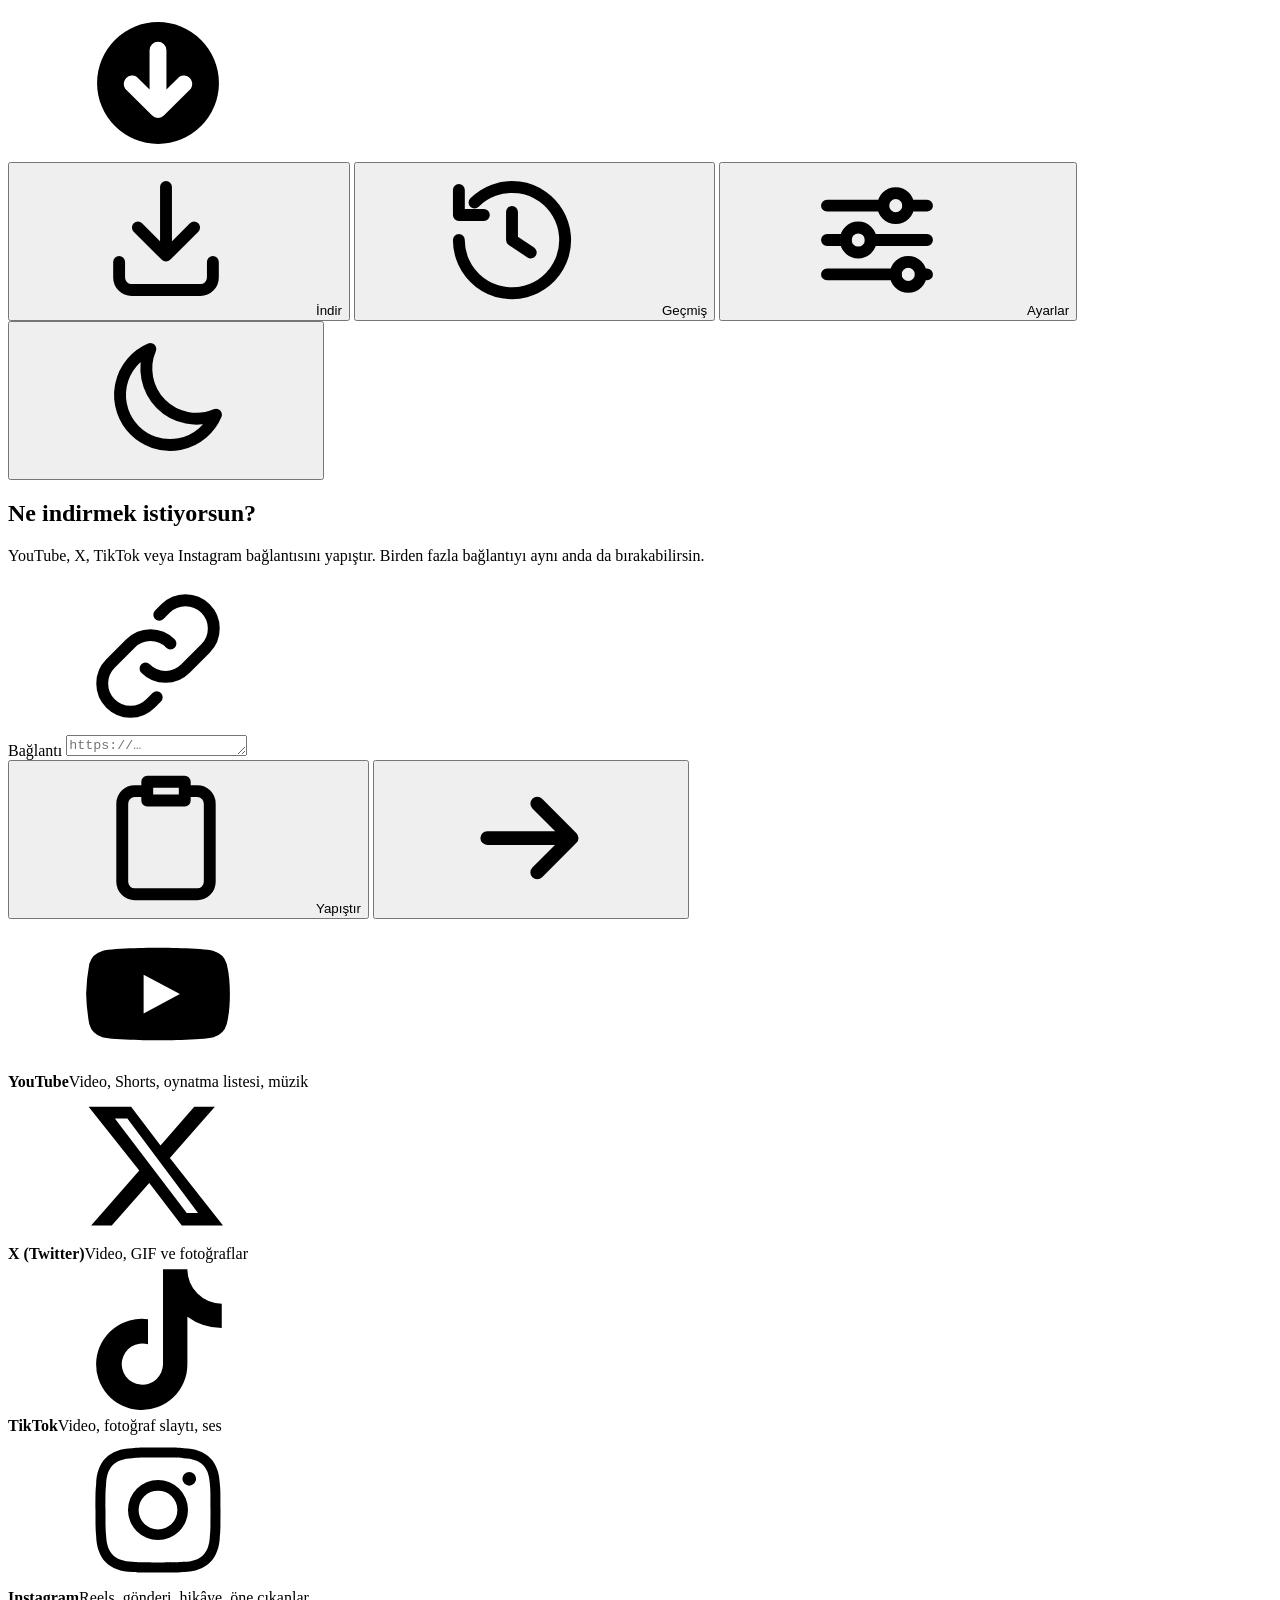
==== yakala/web/index.html @ 0ebe67c5 "Yakala 1.0.0: YouTube, X, TikTok ve Instagram indiricisi - yt-dlp ile video/ses: kalite seçimi (tahm" ====
<!doctype html>
<html lang="tr" data-theme="dark">
<head>
<meta charset="utf-8">
<meta name="viewport" content="width=device-width, initial-scale=1">
<meta name="token" content="__TOKEN__">
<title>Yakala</title>
<link rel="preconnect" href="https://fonts.googleapis.com">
<link rel="preconnect" href="https://fonts.gstatic.com" crossorigin>
<link rel="stylesheet" href="https://fonts.googleapis.com/css2?family=Bricolage+Grotesque:opsz,wght@12..96,500..800&family=Instrument+Sans:wght@400..700&display=swap">
<link rel="stylesheet" href="/static/style.css">
<link rel="icon" href="/static/icon.png">
</head>
<body>
<svg width="0" height="0" style="position:absolute" aria-hidden="true">
  <defs>
    <linearGradient id="ig-grad" x1="0" y1="1" x2="1" y2="0">
      <stop offset="0" stop-color="#FEC564"/><stop offset=".35" stop-color="#F5367B"/><stop offset=".7" stop-color="#C13584"/><stop offset="1" stop-color="#6E3BD6"/>
    </linearGradient>
  </defs>
  <symbol id="p-youtube" viewBox="0 0 24 24"><path fill="currentColor" d="M23 7.2a3 3 0 0 0-2.1-2.1C19 4.6 12 4.6 12 4.6s-7 0-8.9.5A3 3 0 0 0 1 7.2 31 31 0 0 0 .5 12a31 31 0 0 0 .5 4.8 3 3 0 0 0 2.1 2.1c1.9.5 8.9.5 8.9.5s7 0 8.9-.5a3 3 0 0 0 2.1-2.1c.4-1.6.5-3.2.5-4.8s-.1-3.2-.5-4.8ZM9.7 15.1V8.9l5.8 3.1-5.8 3.1Z"/></symbol>
  <symbol id="p-twitter" viewBox="0 0 24 24"><path fill="currentColor" d="M17.8 2.5h3.3l-7.2 8.2 8.5 10.8h-6.6l-5.2-6.8-6 6.8H1.3l7.7-8.8L.9 2.5h6.8l4.7 6.2 5.4-6.2Zm-1.2 17h1.8L7.1 4.4H5.1l11.5 15.1Z"/></symbol>
  <symbol id="p-tiktok" viewBox="0 0 24 24"><path fill="currentColor" d="M16.7 1h-3.9v15.2a3.3 3.3 0 1 1-2.4-3.2V9a7.3 7.3 0 1 0 6.3 7.2V8.6a9.4 9.4 0 0 0 5.5 1.8V6.5a5.5 5.5 0 0 1-5.5-5.5Z"/></symbol>
  <symbol id="p-instagram" viewBox="0 0 24 24"><path fill="currentColor" d="M12 7.2a4.8 4.8 0 1 0 0 9.6 4.8 4.8 0 0 0 0-9.6Zm0 7.9a3.1 3.1 0 1 1 0-6.2 3.1 3.1 0 0 1 0 6.2Zm6.1-8.1a1.1 1.1 0 1 1-2.2 0 1.1 1.1 0 0 1 2.2 0ZM12 3.6c2.7 0 3.1 0 4.1.1 2.8.1 4.1 1.4 4.2 4.2.1 1 .1 1.4.1 4.1s0 3.1-.1 4.1c-.1 2.8-1.4 4.1-4.2 4.2-1 .1-1.4.1-4.1.1s-3.1 0-4.1-.1c-2.8-.1-4.1-1.4-4.2-4.2-.1-1-.1-1.4-.1-4.1s0-3.1.1-4.1C3.8 5.1 5.1 3.8 7.9 3.7c1-.1 1.4-.1 4.1-.1ZM12 2c-2.7 0-3.1 0-4.1.1C4.2 2.2 2.2 4.2 2.1 7.9 2 8.9 2 9.3 2 12s0 3.1.1 4.1c.1 3.7 2.1 5.7 5.8 5.8 1 .1 1.4.1 4.1.1s3.1 0 4.1-.1c3.7-.1 5.7-2.1 5.8-5.8.1-1 .1-1.4.1-4.1s0-3.1-.1-4.1c-.1-3.7-2.1-5.7-5.8-5.8C15.1 2 14.7 2 12 2Z"/></symbol>
  <symbol id="p-other" viewBox="0 0 24 24"><path fill="none" stroke="currentColor" stroke-width="1.8" stroke-linecap="round" d="M10 14a4.5 4.5 0 0 0 6.4 0l3.2-3.2a4.5 4.5 0 0 0-6.4-6.4l-1 1M14 10a4.5 4.5 0 0 0-6.4 0l-3.2 3.2a4.5 4.5 0 0 0 6.4 6.4l1-1"/></symbol>

  <symbol id="i-download" viewBox="0 0 24 24"><path fill="none" stroke="currentColor" stroke-width="1.9" stroke-linecap="round" stroke-linejoin="round" d="M12 3.5v11m0 0-4.5-4.5M12 14.5l4.5-4.5M4.5 15.5v2.5a2 2 0 0 0 2 2h11a2 2 0 0 0 2-2v-2.5"/></symbol>
  <symbol id="i-history" viewBox="0 0 24 24"><path fill="none" stroke="currentColor" stroke-width="1.9" stroke-linecap="round" stroke-linejoin="round" d="M3.5 12a8.5 8.5 0 1 0 2.5-6M3.5 4v4h4M12 7.5V12l3 2"/></symbol>
  <symbol id="i-settings" viewBox="0 0 24 24"><path fill="none" stroke="currentColor" stroke-width="1.9" stroke-linecap="round" d="M4 6.5h9m4 0h3M4 12h3m4 0h9M4 17.5h11m4 0h1"/><circle cx="15" cy="6.5" r="2" fill="none" stroke="currentColor" stroke-width="1.9"/><circle cx="9" cy="12" r="2" fill="none" stroke="currentColor" stroke-width="1.9"/><circle cx="17" cy="17.5" r="2" fill="none" stroke="currentColor" stroke-width="1.9"/></symbol>
  <symbol id="i-paste" viewBox="0 0 24 24"><path fill="none" stroke="currentColor" stroke-width="1.9" stroke-linecap="round" stroke-linejoin="round" d="M9 4.5H7a2 2 0 0 0-2 2V19a2 2 0 0 0 2 2h10a2 2 0 0 0 2-2V6.5a2 2 0 0 0-2-2h-2M9 3h6v3H9z"/></symbol>
  <symbol id="i-folder" viewBox="0 0 24 24"><path fill="none" stroke="currentColor" stroke-width="1.9" stroke-linejoin="round" d="M3.5 7a2 2 0 0 1 2-2h4l2 2.5h7a2 2 0 0 1 2 2V17a2 2 0 0 1-2 2h-13a2 2 0 0 1-2-2Z"/></symbol>
  <symbol id="i-play" viewBox="0 0 24 24"><path fill="currentColor" d="M8 5.5v13a1 1 0 0 0 1.5.9l10.3-6.5a1 1 0 0 0 0-1.8L9.5 4.6A1 1 0 0 0 8 5.5Z"/></symbol>
  <symbol id="i-pause" viewBox="0 0 24 24"><path fill="currentColor" d="M7 4.5h3.2v15H7zM13.8 4.5H17v15h-3.2z"/></symbol>
  <symbol id="i-x" viewBox="0 0 24 24"><path fill="none" stroke="currentColor" stroke-width="2" stroke-linecap="round" d="M6 6l12 12M18 6 6 18"/></symbol>
  <symbol id="i-retry" viewBox="0 0 24 24"><path fill="none" stroke="currentColor" stroke-width="1.9" stroke-linecap="round" stroke-linejoin="round" d="M20 12a8 8 0 1 1-2.3-5.7M20 4v4.5h-4.5"/></symbol>
  <symbol id="i-trash" viewBox="0 0 24 24"><path fill="none" stroke="currentColor" stroke-width="1.9" stroke-linecap="round" stroke-linejoin="round" d="M4.5 7h15M9.5 7V4.5h5V7M6.5 7l1 12.5a1.5 1.5 0 0 0 1.5 1.5h6a1.5 1.5 0 0 0 1.5-1.5l1-12.5"/></symbol>
  <symbol id="i-check" viewBox="0 0 24 24"><path fill="none" stroke="currentColor" stroke-width="2.4" stroke-linecap="round" stroke-linejoin="round" d="m5 12.5 4.5 4.5L19 7.5"/></symbol>
  <symbol id="i-film" viewBox="0 0 24 24"><rect x="3.5" y="5" width="17" height="14" rx="2.5" fill="none" stroke="currentColor" stroke-width="1.9"/><path fill="currentColor" d="M10 9.2v5.6l4.6-2.8z"/></symbol>
  <symbol id="i-music" viewBox="0 0 24 24"><path fill="none" stroke="currentColor" stroke-width="1.9" stroke-linecap="round" stroke-linejoin="round" d="M9 18V5.5l11-2v12.5"/><circle cx="6.5" cy="18" r="2.5" fill="none" stroke="currentColor" stroke-width="1.9"/><circle cx="17.5" cy="16" r="2.5" fill="none" stroke="currentColor" stroke-width="1.9"/></symbol>
  <symbol id="i-image" viewBox="0 0 24 24"><rect x="3.5" y="4.5" width="17" height="15" rx="2.5" fill="none" stroke="currentColor" stroke-width="1.9"/><circle cx="9" cy="9.5" r="1.7" fill="currentColor"/><path fill="none" stroke="currentColor" stroke-width="1.9" stroke-linejoin="round" d="m4 17 5-4.5 3.5 3 3-2.5 4.5 4"/></symbol>
  <symbol id="i-link" viewBox="0 0 24 24"><path fill="none" stroke="currentColor" stroke-width="1.9" stroke-linecap="round" d="M10 14a4.5 4.5 0 0 0 6.4 0l3.2-3.2a4.5 4.5 0 0 0-6.4-6.4l-1 1M14 10a4.5 4.5 0 0 0-6.4 0l-3.2 3.2a4.5 4.5 0 0 0 6.4 6.4l1-1"/></symbol>
  <symbol id="i-sun" viewBox="0 0 24 24"><circle cx="12" cy="12" r="4" fill="none" stroke="currentColor" stroke-width="1.9"/><path fill="none" stroke="currentColor" stroke-width="1.9" stroke-linecap="round" d="M12 2.5v2M12 19.5v2M2.5 12h2M19.5 12h2M5.3 5.3l1.4 1.4M17.3 17.3l1.4 1.4M5.3 18.7l1.4-1.4M17.3 6.7l1.4-1.4"/></symbol>
  <symbol id="i-moon" viewBox="0 0 24 24"><path fill="none" stroke="currentColor" stroke-width="1.9" stroke-linejoin="round" d="M20 14.5A8 8 0 0 1 9.5 4a8 8 0 1 0 10.5 10.5Z"/></symbol>
  <symbol id="i-alert" viewBox="0 0 24 24"><path fill="none" stroke="currentColor" stroke-width="1.9" stroke-linecap="round" stroke-linejoin="round" d="M12 8.5v4.5M12 16.5v.01M10.3 3.9 2.6 17.5A2 2 0 0 0 4.3 20.5h15.4a2 2 0 0 0 1.7-3L13.7 3.9a2 2 0 0 0-3.4 0Z"/></symbol>
  <symbol id="i-search" viewBox="0 0 24 24"><circle cx="11" cy="11" r="6.5" fill="none" stroke="currentColor" stroke-width="1.9"/><path fill="none" stroke="currentColor" stroke-width="1.9" stroke-linecap="round" d="m16 16 4.5 4.5"/></symbol>
  <symbol id="i-open" viewBox="0 0 24 24"><path fill="none" stroke="currentColor" stroke-width="1.9" stroke-linecap="round" stroke-linejoin="round" d="M14 4.5h5.5V10M19.5 4.5 11 13M17 14v4.5a1.5 1.5 0 0 1-1.5 1.5h-10A1.5 1.5 0 0 1 4 18.5v-10A1.5 1.5 0 0 1 5.5 7H10"/></symbol>
  <symbol id="i-copy" viewBox="0 0 24 24"><rect x="8.5" y="8.5" width="11.5" height="11.5" rx="2" fill="none" stroke="currentColor" stroke-width="1.9"/><path fill="none" stroke="currentColor" stroke-width="1.9" d="M15.5 8.5V6a2 2 0 0 0-2-2H6a2 2 0 0 0-2 2v7.5a2 2 0 0 0 2 2h2.5"/></symbol>
  <symbol id="i-arrow" viewBox="0 0 24 24"><path fill="none" stroke="currentColor" stroke-width="2.2" stroke-linecap="round" stroke-linejoin="round" d="M5 12h13m-5-5.5L18.5 12 13 17.5"/></symbol>
  <symbol id="i-logo" viewBox="0 0 32 32"><path fill="currentColor" d="M16 3a13 13 0 1 0 13 13A13 13 0 0 0 16 3Zm0 4.2a1.8 1.8 0 0 1 1.8 1.8v8.4l2.7-2.7a1.8 1.8 0 0 1 2.5 2.5l-5.7 5.7a1.8 1.8 0 0 1-2.6 0L9 17.2a1.8 1.8 0 0 1 2.5-2.5l2.7 2.7V9A1.8 1.8 0 0 1 16 7.2Z"/></symbol>
</svg>

<div class="shell">
  <nav class="rail" aria-label="Bölümler">
    <div class="brand" title="Yakala">
      <svg class="brand-mark"><use href="#i-logo"/></svg>
    </div>
    <button class="rail-btn active" data-view="home" aria-label="İndir">
      <svg><use href="#i-download"/></svg><span>İndir</span><b class="rail-badge" id="activeBadge" hidden>0</b>
    </button>
    <button class="rail-btn" data-view="history" aria-label="Geçmiş">
      <svg><use href="#i-history"/></svg><span>Geçmiş</span>
    </button>
    <button class="rail-btn" data-view="settings" aria-label="Ayarlar">
      <svg><use href="#i-settings"/></svg><span>Ayarlar</span>
    </button>
    <div class="rail-spacer"></div>
    <button class="rail-btn small" id="themeBtn" aria-label="Temayı değiştir">
      <svg><use href="#i-moon"/></svg>
    </button>
  </nav>

  <main class="main">
    <!-- ================= İNDİR ================= -->
    <section class="view" id="view-home">
      <header class="hero">
        <h1>Ne indirmek istiyorsun?</h1>
        <p class="lede">YouTube, X, TikTok veya Instagram bağlantısını yapıştır. Birden fazla bağlantıyı aynı anda da bırakabilirsin.</p>
      </header>

      <div class="catcher" id="catcher" data-platform="none">
        <div class="lens" id="lens" aria-hidden="true">
          <svg class="lens-icon"><use href="#i-link"/></svg>
        </div>
        <div class="catcher-field">
          <label class="lens-label" id="lensLabel" for="urlInput">Bağlantı</label>
          <textarea id="urlInput" rows="1" spellcheck="false" autocomplete="off"
            placeholder="https://… bağlantısını buraya yapıştır"></textarea>
        </div>
        <button class="ghost-btn" id="pasteBtn" title="Panodan yapıştır (Ctrl+V)">
          <svg><use href="#i-paste"/></svg><span>Yapıştır</span>
        </button>
        <button class="go-btn" id="goBtn" aria-label="Bağlantıyı incele">
          <svg><use href="#i-arrow"/></svg>
        </button>
      </div>

      <div class="clip-hint" id="clipHint" hidden>
        <svg class="clip-hint-icon"><use href="#p-other"/></svg>
        <span id="clipHintText"></span>
        <button class="link-btn" id="clipHintUse">Kullan</button>
        <button class="icon-btn tiny" id="clipHintClose" aria-label="Kapat"><svg><use href="#i-x"/></svg></button>
      </div>

      <div id="stage"></div>

      <div class="platforms" id="platformsIntro">
        <div class="plat" data-p="youtube"><svg><use href="#p-youtube"/></svg><div><b>YouTube</b><span>Video, Shorts, oynatma listesi, müzik</span></div></div>
        <div class="plat" data-p="twitter"><svg><use href="#p-twitter"/></svg><div><b>X (Twitter)</b><span>Video, GIF ve fotoğraflar</span></div></div>
        <div class="plat" data-p="tiktok"><svg><use href="#p-tiktok"/></svg><div><b>TikTok</b><span>Video, fotoğraf slaytı, ses</span></div></div>
        <div class="plat" data-p="instagram"><svg><use href="#p-instagram"/></svg><div><b>Instagram</b><span>Reels, gönderi, hikâye, öne çıkanlar</span></div></div>
      </div>

      <section class="queue" id="queueSection" hidden>
        <div class="section-head">
          <h2>İndirmeler</h2>
          <div class="section-actions">
            <button class="text-btn" id="openFolderBtn"><svg><use href="#i-folder"/></svg>Klasörü aç</button>
            <button class="text-btn" id="clearBtn">Bitenleri temizle</button>
          </div>
        </div>
        <ul class="jobs" id="jobs"></ul>
      </section>
    </section>

    <!-- ================= GEÇMİŞ ================= -->
    <section class="view" id="view-history" hidden>
      <header class="page-head">
        <h1>Geçmiş</h1>
        <p class="lede" id="historySummary">İndirdiğin her şey burada.</p>
      </header>
      <div class="history-tools">
        <label class="search">
          <svg><use href="#i-search"/></svg>
          <input id="historySearch" type="search" placeholder="Başlık veya kanal ara">
        </label>
        <div class="filter" id="historyFilter" role="group" aria-label="Platform filtresi">
          <button class="chip active" data-f="all">Tümü</button>
          <button class="chip" data-f="youtube"><svg><use href="#p-youtube"/></svg>YouTube</button>
          <button class="chip" data-f="twitter"><svg><use href="#p-twitter"/></svg>X</button>
          <button class="chip" data-f="tiktok"><svg><use href="#p-tiktok"/></svg>TikTok</button>
          <button class="chip" data-f="instagram"><svg><use href="#p-instagram"/></svg>Instagram</button>
        </div>
        <button class="text-btn danger" id="historyClear">Geçmişi temizle</button>
      </div>
      <ul class="history" id="historyList"></ul>
    </section>

    <!-- ================= AYARLAR ================= -->
    <section class="view" id="view-settings" hidden>
      <header class="page-head">
        <h1>Ayarlar</h1>
        <p class="lede">Değişiklikler anında kaydedilir.</p>
      </header>

      <div class="settings">
        <section class="set-group">
          <h3>Kayıt yeri</h3>
          <div class="set-row">
            <div class="set-text"><b>İndirme klasörü</b><span class="path" id="sDir"></span></div>
            <div class="set-ctrl">
              <button class="soft-btn" id="sDirOpen"><svg><use href="#i-folder"/></svg>Aç</button>
              <button class="soft-btn" id="sDirPick">Değiştir</button>
            </div>
          </div>
          <div class="set-row">
            <div class="set-text"><b>Platformlara göre ayır</b><span>YouTube, X, TikTok ve Instagram için ayrı alt klasörler oluşturur.</span></div>
            <div class="set-ctrl"><label class="switch"><input type="checkbox" data-s="platform_folders"><i></i></label></div>
          </div>
          <div class="set-row">
            <div class="set-text"><b>Dosya adı</b><span>Aynı adlı dosyaların üst üste binmemesi için kimlik eklemek önerilir.</span></div>
            <div class="set-ctrl">
              <select data-s="filename">
                <option value="title_id">Başlık [kimlik]</option>
                <option value="title">Yalnızca başlık</option>
                <option value="uploader_title">Kanal - Başlık</option>
                <option value="date_title">Tarih - Başlık</option>
              </select>
            </div>
          </div>
        </section>

        <section class="set-group">
          <h3>Video</h3>
          <div class="set-row">
            <div class="set-text"><b>Varsayılan kalite</b><span>Toplu indirmelerde ve ilk açılışta seçili gelir.</span></div>
            <div class="set-ctrl">
              <select data-s="video_quality">
                <option value="best">En iyi</option><option value="2160">2160p (4K)</option><option value="1440">1440p</option>
                <option value="1080">1080p</option><option value="720">720p</option><option value="480">480p</option><option value="360">360p</option>
              </select>
            </div>
          </div>
          <div class="set-row">
            <div class="set-text"><b>Dosya biçimi</b><span>MP4 her cihazda açılır. MKV birden fazla ses ve altyazı izini daha iyi taşır.</span></div>
            <div class="set-ctrl">
              <div class="seg" data-s="video_container"><button data-v="mp4">MP4</button><button data-v="mkv">MKV</button></div>
            </div>
          </div>
          <div class="set-row">
            <div class="set-text"><b>En uyumlu kodek</b><span>Aynı çözünürlükte H.264/AAC tercih edilir; eski TV ve telefonlarda sorunsuz oynar.</span></div>
            <div class="set-ctrl"><label class="switch"><input type="checkbox" data-s="compat_codecs"><i></i></label></div>
          </div>
          <div class="set-row">
            <div class="set-text"><b>Altyazıları göm</b><span>Varsa altyazılar videonun içine eklenir.</span></div>
            <div class="set-ctrl"><label class="switch"><input type="checkbox" data-s="subtitles"><i></i></label></div>
          </div>
          <div class="set-row">
            <div class="set-text"><b>Altyazı dilleri</b><span>Virgülle ayır. Örnek: tr,en</span></div>
            <div class="set-ctrl"><input class="text-input short" data-s="sub_langs" type="text" spellcheck="false"></div>
          </div>
        </section>

        <section class="set-group">
          <h3>Ses</h3>
          <div class="set-row">
            <div class="set-text"><b>Ses biçimi</b><span>MP3 en yaygın olanı; FLAC ve WAV kayıpsızdır ama büyük dosya üretir.</span></div>
            <div class="set-ctrl">
              <div class="seg" data-s="audio_format"><button data-v="mp3">MP3</button><button data-v="m4a">M4A</button><button data-v="opus">OPUS</button><button data-v="flac">FLAC</button><button data-v="wav">WAV</button></div>
            </div>
          </div>
          <div class="set-row">
            <div class="set-text"><b>Ses kalitesi</b><span>Kayıplı biçimler için bit hızı.</span></div>
            <div class="set-ctrl">
              <select data-s="audio_quality">
                <option value="320">320 kbps</option><option value="256">256 kbps</option><option value="192">192 kbps</option><option value="128">128 kbps</option><option value="best">Kaynakla aynı</option>
              </select>
            </div>
          </div>
          <div class="set-row">
            <div class="set-text"><b>Kapak görselini ekle</b><span>Küçük resim, dosyanın kapağı olarak gömülür.</span></div>
            <div class="set-ctrl"><label class="switch"><input type="checkbox" data-s="embed_thumbnail"><i></i></label></div>
          </div>
          <div class="set-row">
            <div class="set-text"><b>Bilgileri yaz</b><span>Başlık, sanatçı ve tarih dosya etiketlerine eklenir.</span></div>
            <div class="set-ctrl"><label class="switch"><input type="checkbox" data-s="embed_metadata"><i></i></label></div>
          </div>
        </section>

        <section class="set-group">
          <h3>Hesap çerezleri</h3>
          <p class="group-note">Instagram hikâyeleri, gizli hesaplar, yaş sınırlı videolar ve YouTube bot doğrulaması için giriş yapmış olduğun tarayıcının çerezleri kullanılır. Çerezler bilgisayarından dışarı gönderilmez; yalnızca ilgili siteye istek yapılırken kullanılır.</p>
          <div class="set-row">
            <div class="set-text"><b>Çerez kaynağı</b></div>
            <div class="set-ctrl">
              <div class="seg" data-s="cookies_mode"><button data-v="none">Kullanma</button><button data-v="browser">Tarayıcıdan</button><button data-v="file">cookies.txt</button></div>
            </div>
          </div>
          <div class="set-row" id="rowBrowser">
            <div class="set-text"><b>Tarayıcı</b><span>Firefox en sorunsuz olanıdır. Chrome ve Edge'de çerezler okunamazsa tarayıcıyı tamamen kapat ya da cookies.txt kullan.</span></div>
            <div class="set-ctrl">
              <select data-s="cookies_browser">
                <option value="firefox">Firefox</option><option value="chrome">Chrome</option><option value="edge">Edge</option>
                <option value="brave">Brave</option><option value="opera">Opera</option><option value="vivaldi">Vivaldi</option><option value="chromium">Chromium</option>
              </select>
            </div>
          </div>
          <div class="set-row" id="rowCookieFile">
            <div class="set-text"><b>cookies.txt dosyası</b><span class="path" id="sCookieFile">Seçilmedi</span></div>
            <div class="set-ctrl"><button class="soft-btn" id="sCookiePick">Dosya seç</button></div>
          </div>
        </section>

        <section class="set-group">
          <h3>Uygulama</h3>
          <div class="set-row">
            <div class="set-text"><b>Aynı anda indirme</b><span>Kuyruktaki kaç işin birlikte çalışacağı.</span></div>
            <div class="set-ctrl">
              <div class="stepper"><button id="concMinus" aria-label="Azalt">−</button><output id="concVal">2</output><button id="concPlus" aria-label="Artır">+</button></div>
            </div>
          </div>
          <div class="set-row">
            <div class="set-text"><b>Panoyu izle</b><span>Bir bağlantı kopyaladığında uygulamaya döndüğünde önerir.</span></div>
            <div class="set-ctrl"><label class="switch"><input type="checkbox" data-s="clipboard_watch"><i></i></label></div>
          </div>
          <div class="set-row">
            <div class="set-text"><b>Bitiş sesi</b><span>Bir indirme tamamlandığında kısa bir ses çalar.</span></div>
            <div class="set-ctrl"><label class="switch"><input type="checkbox" data-s="sound"><i></i></label></div>
          </div>
          <div class="set-row">
            <div class="set-text"><b>Hız sınırı</b><span>Boş bırakılırsa sınırsız. Örnek: 5M (saniyede 5 MB)</span></div>
            <div class="set-ctrl"><input class="text-input short" data-s="rate_limit" type="text" placeholder="Sınırsız" spellcheck="false"></div>
          </div>
          <div class="set-row">
            <div class="set-text"><b>Proxy</b><span>Örnek: socks5://127.0.0.1:1080</span></div>
            <div class="set-ctrl"><input class="text-input" data-s="proxy" type="text" placeholder="Kullanılmıyor" spellcheck="false"></div>
          </div>
        </section>

        <section class="set-group">
          <h3>Sistem</h3>
          <div class="set-row">
            <div class="set-text"><b>FFmpeg</b><span id="sysFfmpeg">Denetleniyor…</span>
              <div class="mini-bar" id="ffBar" hidden><i></i></div></div>
            <div class="set-ctrl"><button class="soft-btn" id="ffInstall" hidden>Tam sürümü kur</button></div>
          </div>
          <div class="set-row">
            <div class="set-text"><b>İndirme motorları</b><span id="sysEngines"></span><span id="sysUpdate" class="note"></span></div>
            <div class="set-ctrl"><button class="soft-btn" id="engUpdate"><svg><use href="#i-retry"/></svg>Güncelle</button></div>
          </div>
          <p class="group-note">Platformlar sık sık değişiklik yapar. Bir şey indirilemezse önce motorları güncelle.</p>
        </section>
        <p class="foot" id="appFoot"></p>
      </div>
    </section>
  </main>
</div>

<div class="drop-veil" id="dropVeil" hidden><div><svg><use href="#i-download"/></svg><b>Bağlantıyı bırak</b></div></div>
<div class="toasts" id="toasts" aria-live="polite"></div>

<template id="tpl-job">
  <li class="job">
    <div class="job-thumb"><img alt="" loading="lazy"><svg class="job-plat"><use href="#p-other"/></svg></div>
    <div class="job-body">
      <div class="job-top"><b class="job-title"></b></div>
      <div class="job-meta"><span class="job-stage"></span><span class="job-info"></span></div>
      <div class="bar"><i></i></div>
      <p class="job-error" hidden></p>
    </div>
    <div class="job-actions"></div>
  </li>
</template>

<script src="/static/app.js"></script>
</body>
</html>
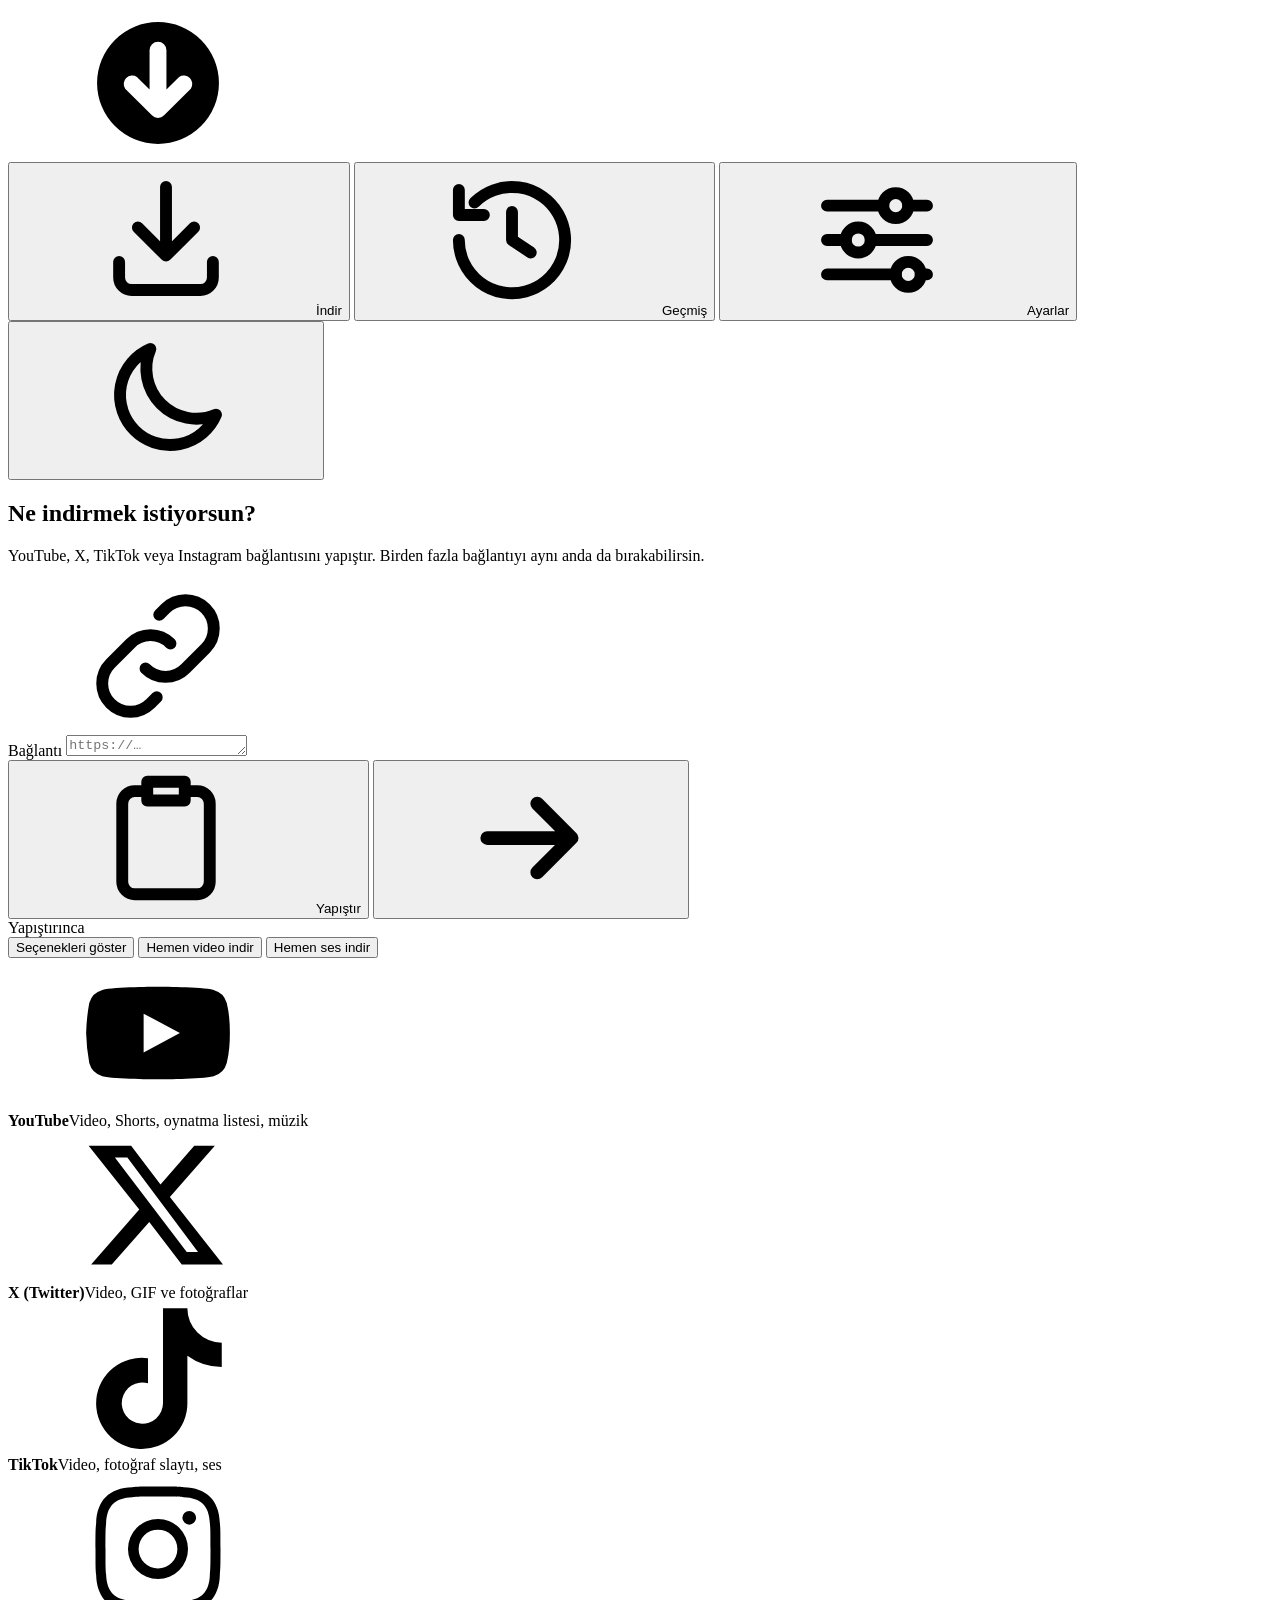
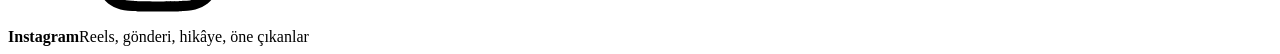
==== commit 0aeaead9: "Yakala 1.1.0: benzer uygulamalardan seçilen yeni özellikler - Motorlar kendini günceller: yt-dlp ve " ====
--- a/yakala/web/index.html
+++ b/yakala/web/index.html
@@ -94,6 +94,15 @@
         </button>
       </div>
 
+      <div class="quick">
+        <span id="quickLabel">Yapıştırınca</span>
+        <div class="seg small" data-s="quick_mode" role="group" aria-labelledby="quickLabel">
+          <button data-v="off">Seçenekleri göster</button>
+          <button data-v="video">Hemen video indir</button>
+          <button data-v="audio">Hemen ses indir</button>
+        </div>
+      </div>
+
       <div class="clip-hint" id="clipHint" hidden>
         <svg class="clip-hint-icon"><use href="#p-other"/></svg>
         <span id="clipHintText"></span>
@@ -167,6 +176,10 @@
             <div class="set-ctrl"><label class="switch"><input type="checkbox" data-s="platform_folders"><i></i></label></div>
           </div>
           <div class="set-row">
+            <div class="set-text"><b>Açıklamayı da kaydet</b><span>Gönderi açıklaması, hashtag'ler, hesap ve bağlantı dosyanın yanına .txt olarak yazılır.</span></div>
+            <div class="set-ctrl"><label class="switch"><input type="checkbox" data-s="save_caption"><i></i></label></div>
+          </div>
+          <div class="set-row">
             <div class="set-text"><b>Dosya adı</b><span>Aynı adlı dosyaların üst üste binmemesi için kimlik eklemek önerilir.</span></div>
             <div class="set-ctrl">
               <select data-s="filename">
@@ -297,7 +310,11 @@
             <div class="set-text"><b>İndirme motorları</b><span id="sysEngines"></span><span id="sysUpdate" class="note"></span></div>
             <div class="set-ctrl"><button class="soft-btn" id="engUpdate"><svg><use href="#i-retry"/></svg>Güncelle</button></div>
           </div>
-          <p class="group-note">Platformlar sık sık değişiklik yapar. Bir şey indirilemezse önce motorları güncelle.</p>
+          <div class="set-row">
+            <div class="set-text"><b>Motorları otomatik güncelle</b><span>Günde bir kez yeni yt-dlp ve gallery-dl sürümü olup olmadığına bakar ve arka planda indirir.</span></div>
+            <div class="set-ctrl"><label class="switch"><input type="checkbox" data-s="auto_update"><i></i></label></div>
+          </div>
+          <p class="group-note">Platformlar sık sık değişiklik yapar. Bir şey indirilemezse önce motorları güncelle; yeni sürüm uygulama yeniden başlatılınca devreye girer.</p>
         </section>
         <p class="foot" id="appFoot"></p>
       </div>
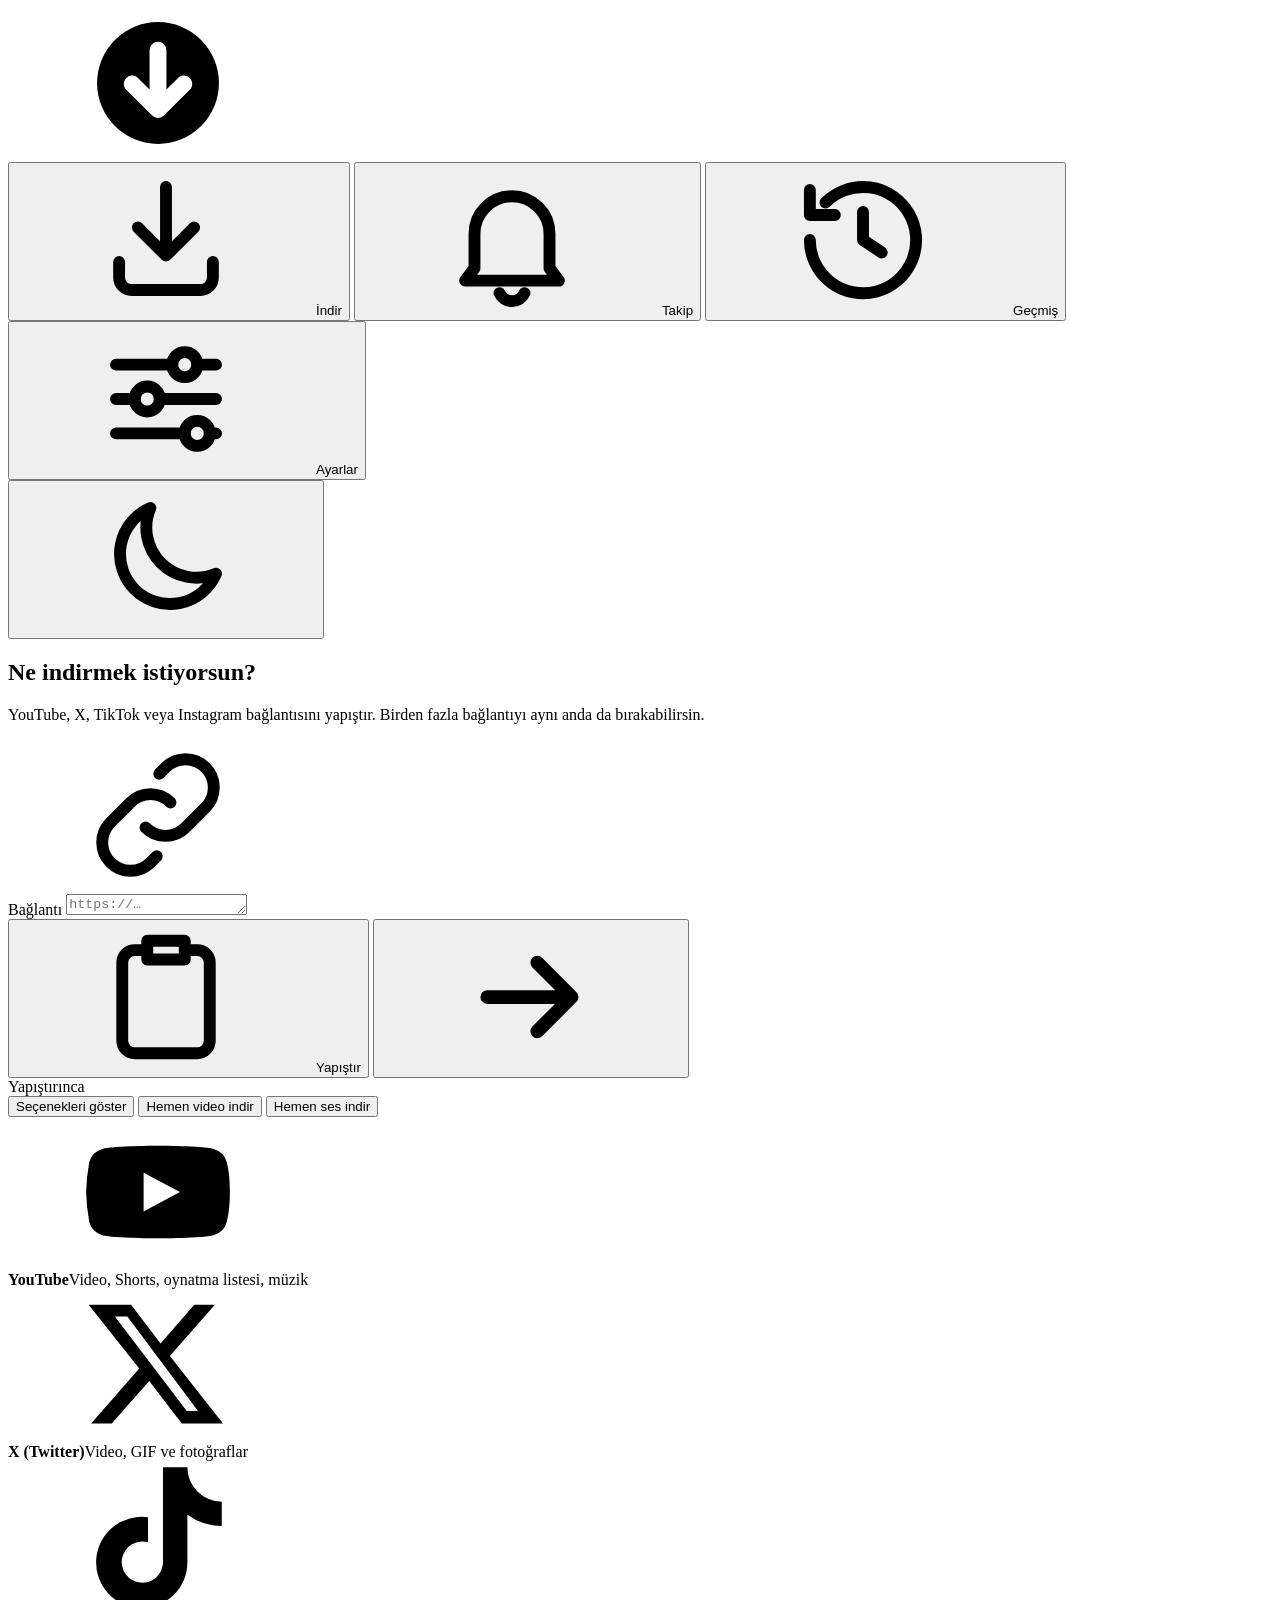
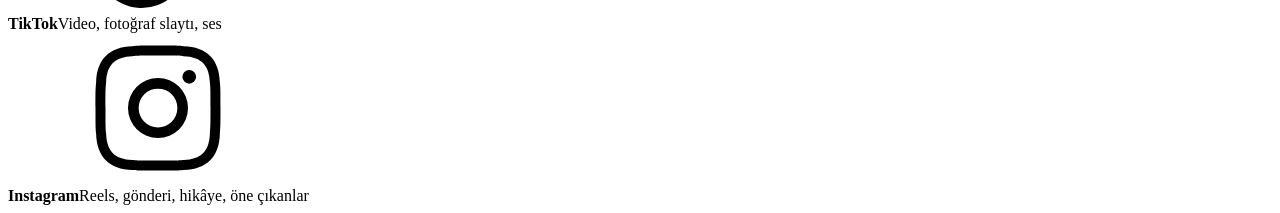
==== commit d8a973f3: "Yakala 1.2.0: kanal ve profil takibi - Takip sayfası: YouTube kanalı, oynatma listesi ve TikTok prof" ====
--- a/yakala/web/index.html
+++ b/yakala/web/index.html
@@ -46,6 +46,8 @@
   <symbol id="i-open" viewBox="0 0 24 24"><path fill="none" stroke="currentColor" stroke-width="1.9" stroke-linecap="round" stroke-linejoin="round" d="M14 4.5h5.5V10M19.5 4.5 11 13M17 14v4.5a1.5 1.5 0 0 1-1.5 1.5h-10A1.5 1.5 0 0 1 4 18.5v-10A1.5 1.5 0 0 1 5.5 7H10"/></symbol>
   <symbol id="i-copy" viewBox="0 0 24 24"><rect x="8.5" y="8.5" width="11.5" height="11.5" rx="2" fill="none" stroke="currentColor" stroke-width="1.9"/><path fill="none" stroke="currentColor" stroke-width="1.9" d="M15.5 8.5V6a2 2 0 0 0-2-2H6a2 2 0 0 0-2 2v7.5a2 2 0 0 0 2 2h2.5"/></symbol>
   <symbol id="i-arrow" viewBox="0 0 24 24"><path fill="none" stroke="currentColor" stroke-width="2.2" stroke-linecap="round" stroke-linejoin="round" d="M5 12h13m-5-5.5L18.5 12 13 17.5"/></symbol>
+  <symbol id="i-bell" viewBox="0 0 24 24"><path fill="none" stroke="currentColor" stroke-width="1.9" stroke-linecap="round" stroke-linejoin="round" d="M6 16.5V11a6 6 0 1 1 12 0v5.5l1.5 2h-15ZM10 20.5a2.2 2.2 0 0 0 4 0"/></symbol>
+  <symbol id="i-plus" viewBox="0 0 24 24"><path fill="none" stroke="currentColor" stroke-width="2.2" stroke-linecap="round" d="M12 5v14M5 12h14"/></symbol>
   <symbol id="i-logo" viewBox="0 0 32 32"><path fill="currentColor" d="M16 3a13 13 0 1 0 13 13A13 13 0 0 0 16 3Zm0 4.2a1.8 1.8 0 0 1 1.8 1.8v8.4l2.7-2.7a1.8 1.8 0 0 1 2.5 2.5l-5.7 5.7a1.8 1.8 0 0 1-2.6 0L9 17.2a1.8 1.8 0 0 1 2.5-2.5l2.7 2.7V9A1.8 1.8 0 0 1 16 7.2Z"/></symbol>
 </svg>
 
@@ -57,6 +59,9 @@
     <button class="rail-btn active" data-view="home" aria-label="İndir">
       <svg><use href="#i-download"/></svg><span>İndir</span><b class="rail-badge" id="activeBadge" hidden>0</b>
     </button>
+    <button class="rail-btn" data-view="subs" aria-label="Takip">
+      <svg><use href="#i-bell"/></svg><span>Takip</span><b class="rail-badge" id="subsBadge" hidden>0</b>
+    </button>
     <button class="rail-btn" data-view="history" aria-label="Geçmiş">
       <svg><use href="#i-history"/></svg><span>Geçmiş</span>
     </button>
@@ -129,6 +134,43 @@
         </div>
         <ul class="jobs" id="jobs"></ul>
       </section>
+    </section>
+
+    <!-- ================= TAKİP ================= -->
+    <section class="view" id="view-subs" hidden>
+      <header class="page-head">
+        <h1>Takip</h1>
+        <p class="lede">YouTube kanallarını, oynatma listelerini ve TikTok profillerini takip et. Yeni bir video geldiğinde Yakala haber verir ya da kendisi indirir.</p>
+      </header>
+
+      <div class="sub-add card">
+        <label class="search sub-url">
+          <svg><use href="#i-link"/></svg>
+          <input id="subUrl" type="text" spellcheck="false" placeholder="Kanal, oynatma listesi ya da TikTok profili bağlantısı">
+        </label>
+        <div class="sub-add-row">
+          <div class="seg" id="subMode" role="group" aria-label="İndirme türü"><button data-v="video" class="on">Video</button><button data-v="audio">Ses</button></div>
+          <select id="subQuality" aria-label="Kalite">
+            <option value="best">En iyi kalite</option><option value="1080">1080p</option><option value="720">720p</option><option value="480">480p</option>
+          </select>
+          <label class="check"><input type="checkbox" id="subAuto">Yenileri otomatik indir</label>
+          <button class="dl-btn small" id="subAddBtn"><svg><use href="#i-plus"/></svg>Takip et</button>
+        </div>
+        <p class="group-note" style="margin:10px 0 0">Eklediğin anda listedeki mevcut videolar "görüldü" sayılır; bundan sonra yüklenenler yeni olarak gelir.</p>
+      </div>
+
+      <div class="section-head subs-head">
+        <h2 id="subsTitle">Takip ettiklerin</h2>
+        <div class="section-actions">
+          <select data-s="sub_interval" aria-label="Denetim sıklığı" class="compact">
+            <option value="30">30 dakikada bir</option><option value="60">Saatte bir</option><option value="180">3 saatte bir</option>
+            <option value="360">6 saatte bir</option><option value="1440">Günde bir</option>
+          </select>
+          <button class="text-btn" id="subsCheckAll"><svg><use href="#i-retry"/></svg>Hepsini şimdi denetle</button>
+        </div>
+      </div>
+      <ul class="subs" id="subsList"></ul>
+      <p class="group-note" style="margin-top:12px">Denetimler Yakala açıkken yapılır.</p>
     </section>
 
     <!-- ================= GEÇMİŞ ================= -->
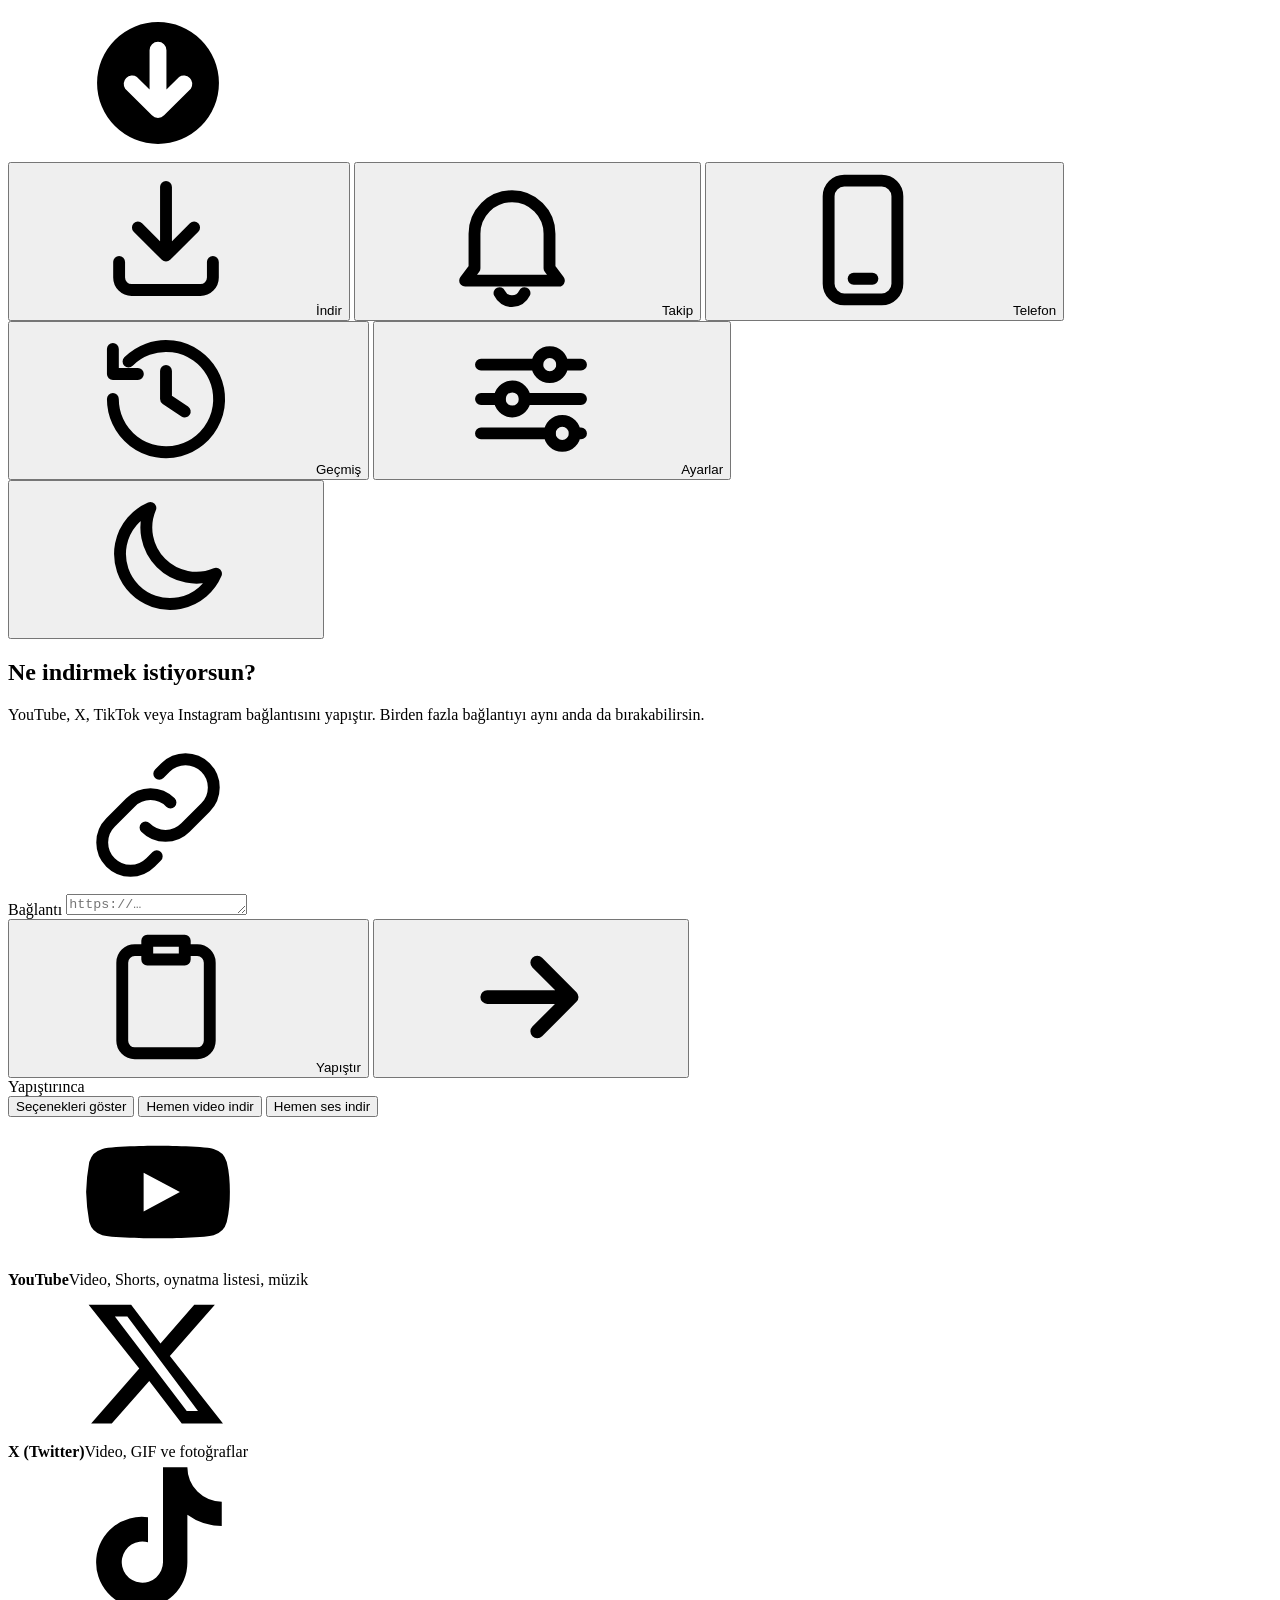
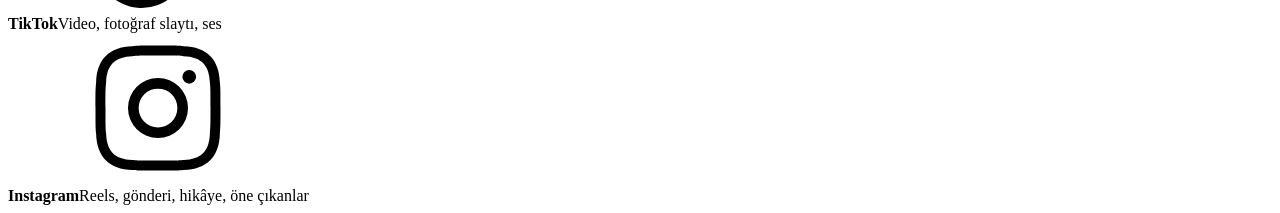
==== commit 5f9b757a: "Yakala 1.3.0: telefondan erişim, kalıcı kuyruk ve hata düzeltmeleri Yeni: - Telefondan erişim: ev ağ" ====
--- a/yakala/web/index.html
+++ b/yakala/web/index.html
@@ -48,6 +48,7 @@
   <symbol id="i-arrow" viewBox="0 0 24 24"><path fill="none" stroke="currentColor" stroke-width="2.2" stroke-linecap="round" stroke-linejoin="round" d="M5 12h13m-5-5.5L18.5 12 13 17.5"/></symbol>
   <symbol id="i-bell" viewBox="0 0 24 24"><path fill="none" stroke="currentColor" stroke-width="1.9" stroke-linecap="round" stroke-linejoin="round" d="M6 16.5V11a6 6 0 1 1 12 0v5.5l1.5 2h-15ZM10 20.5a2.2 2.2 0 0 0 4 0"/></symbol>
   <symbol id="i-plus" viewBox="0 0 24 24"><path fill="none" stroke="currentColor" stroke-width="2.2" stroke-linecap="round" d="M12 5v14M5 12h14"/></symbol>
+  <symbol id="i-phone" viewBox="0 0 24 24"><rect x="6.5" y="2.5" width="11" height="19" rx="2.5" fill="none" stroke="currentColor" stroke-width="1.9"/><path fill="none" stroke="currentColor" stroke-width="1.9" stroke-linecap="round" d="M10.5 18.2h3"/></symbol>
   <symbol id="i-logo" viewBox="0 0 32 32"><path fill="currentColor" d="M16 3a13 13 0 1 0 13 13A13 13 0 0 0 16 3Zm0 4.2a1.8 1.8 0 0 1 1.8 1.8v8.4l2.7-2.7a1.8 1.8 0 0 1 2.5 2.5l-5.7 5.7a1.8 1.8 0 0 1-2.6 0L9 17.2a1.8 1.8 0 0 1 2.5-2.5l2.7 2.7V9A1.8 1.8 0 0 1 16 7.2Z"/></symbol>
 </svg>
 
@@ -61,6 +62,9 @@
     </button>
     <button class="rail-btn" data-view="subs" aria-label="Takip">
       <svg><use href="#i-bell"/></svg><span>Takip</span><b class="rail-badge" id="subsBadge" hidden>0</b>
+    </button>
+    <button class="rail-btn" data-view="phone" aria-label="Telefon">
+      <svg><use href="#i-phone"/></svg><span>Telefon</span><b class="rail-dot" id="phoneDot" hidden></b>
     </button>
     <button class="rail-btn" data-view="history" aria-label="Geçmiş">
       <svg><use href="#i-history"/></svg><span>Geçmiş</span>
@@ -171,6 +175,60 @@
       </div>
       <ul class="subs" id="subsList"></ul>
       <p class="group-note" style="margin-top:12px">Denetimler Yakala açıkken yapılır.</p>
+    </section>
+
+    <!-- ================= TELEFON ================= -->
+    <section class="view" id="view-phone" hidden>
+      <header class="page-head">
+        <h1>Telefondan eriş</h1>
+        <p class="lede">İndirdiklerini telefonundan izle, dinle ya da telefona kaydet. Telefonda gördüğün bir bağlantıyı da bilgisayara indirtebilirsin.</p>
+      </header>
+
+      <div class="card phone-card">
+        <div class="phone-toggle">
+          <div>
+            <b>Telefondan erişim</b>
+            <span id="lanState">Kapalı. Açınca bu bilgisayar ev ağındaki telefonuna indirdiklerini sunar.</span>
+          </div>
+          <label class="switch big"><input type="checkbox" data-s="lan_enabled" id="lanSwitch"><i></i></label>
+        </div>
+
+        <div class="phone-body" id="lanBody" hidden>
+          <div class="qr-wrap"><img id="lanQr" alt="Telefondan erişim için QR kod"></div>
+          <ol class="steps">
+            <li><b>Aynı Wi-Fi</b><span>Telefon ve bilgisayar aynı ağa bağlı olmalı.</span></li>
+            <li><b>QR kodu okut</b><span>Telefonun kamerasını QR koda tut ve çıkan bağlantıya dokun.</span></li>
+            <li><b>Ana ekrana ekle</b><span>Tarayıcının paylaş menüsünden "Ana ekrana ekle" dersen uygulama gibi açılır.</span></li>
+          </ol>
+        </div>
+        <div class="phone-addr" id="lanAddrRow" hidden>
+          <span>Adres</span><code id="lanAddr"></code>
+          <button class="text-btn" id="lanCopy"><svg><use href="#i-copy"/></svg>Kopyala</button>
+        </div>
+        <p class="job-error" id="lanError" hidden></p>
+      </div>
+
+      <div class="settings" style="margin-top:26px">
+        <section class="set-group">
+          <h3>Telefon ayarları</h3>
+          <div class="set-row">
+            <div class="set-text"><b>Telefondan bağlantı gönderme</b><span>Telefondan gönderilen bağlantılar bu bilgisayarda indirilir.</span></div>
+            <div class="set-ctrl"><label class="switch"><input type="checkbox" data-s="lan_allow_send"><i></i></label></div>
+          </div>
+          <div class="set-row">
+            <div class="set-text"><b>Erişim anahtarını yenile</b><span>Daha önce bağlanan bütün telefonların erişimi biter; QR kodu yeniden okutman gerekir.</span></div>
+            <div class="set-ctrl"><button class="soft-btn" id="lanRotate"><svg><use href="#i-retry"/></svg>Yenile</button></div>
+          </div>
+          <div class="set-row">
+            <div class="set-text"><b>Kapı numarası</b><span>Başka bir program aynı numarayı kullanıyorsa değiştir.</span></div>
+            <div class="set-ctrl"><input class="text-input short" data-s="lan_port" type="number" min="1024" max="65535"></div>
+          </div>
+          <div class="set-row">
+            <div class="set-text"><b>Bağlanan cihazlar</b><span id="lanClients">Son bir saatte bağlanan yok.</span></div>
+          </div>
+        </section>
+        <p class="group-note">Yalnızca ev ağından gelen ve erişim anahtarını bilen cihazlar bağlanabilir; dosyalar internete açılmaz. Windows güvenlik duvarı izin isterse <b>Özel ağlar</b> için izin ver. Bilgisayar uyku moduna geçerse ya da Yakala kapanırsa telefondan erişilemez.</p>
+      </div>
     </section>
 
     <!-- ================= GEÇMİŞ ================= -->
@@ -328,6 +386,10 @@
             <div class="set-ctrl"><label class="switch"><input type="checkbox" data-s="clipboard_watch"><i></i></label></div>
           </div>
           <div class="set-row">
+            <div class="set-text"><b>İndirirken uyuma</b><span>Kuyrukta iş varken bilgisayarın uyku moduna geçmesini engeller.</span></div>
+            <div class="set-ctrl"><label class="switch"><input type="checkbox" data-s="keep_awake"><i></i></label></div>
+          </div>
+          <div class="set-row">
             <div class="set-text"><b>Bitiş sesi</b><span>Bir indirme tamamlandığında kısa bir ses çalar.</span></div>
             <div class="set-ctrl"><label class="switch"><input type="checkbox" data-s="sound"><i></i></label></div>
           </div>
@@ -355,6 +417,10 @@
           <div class="set-row">
             <div class="set-text"><b>Motorları otomatik güncelle</b><span>Günde bir kez yeni yt-dlp ve gallery-dl sürümü olup olmadığına bakar ve arka planda indirir.</span></div>
             <div class="set-ctrl"><label class="switch"><input type="checkbox" data-s="auto_update"><i></i></label></div>
+          </div>
+          <div class="set-row">
+            <div class="set-text"><b>Hata günlüğü</b><span>Bir sorun bildirirken bu dosyayı paylaşabilirsin; çerez ya da şifre içermez.</span></div>
+            <div class="set-ctrl"><button class="soft-btn" id="openLog">Günlüğü aç</button></div>
           </div>
           <p class="group-note">Platformlar sık sık değişiklik yapar. Bir şey indirilemezse önce motorları güncelle; yeni sürüm uygulama yeniden başlatılınca devreye girer.</p>
         </section>
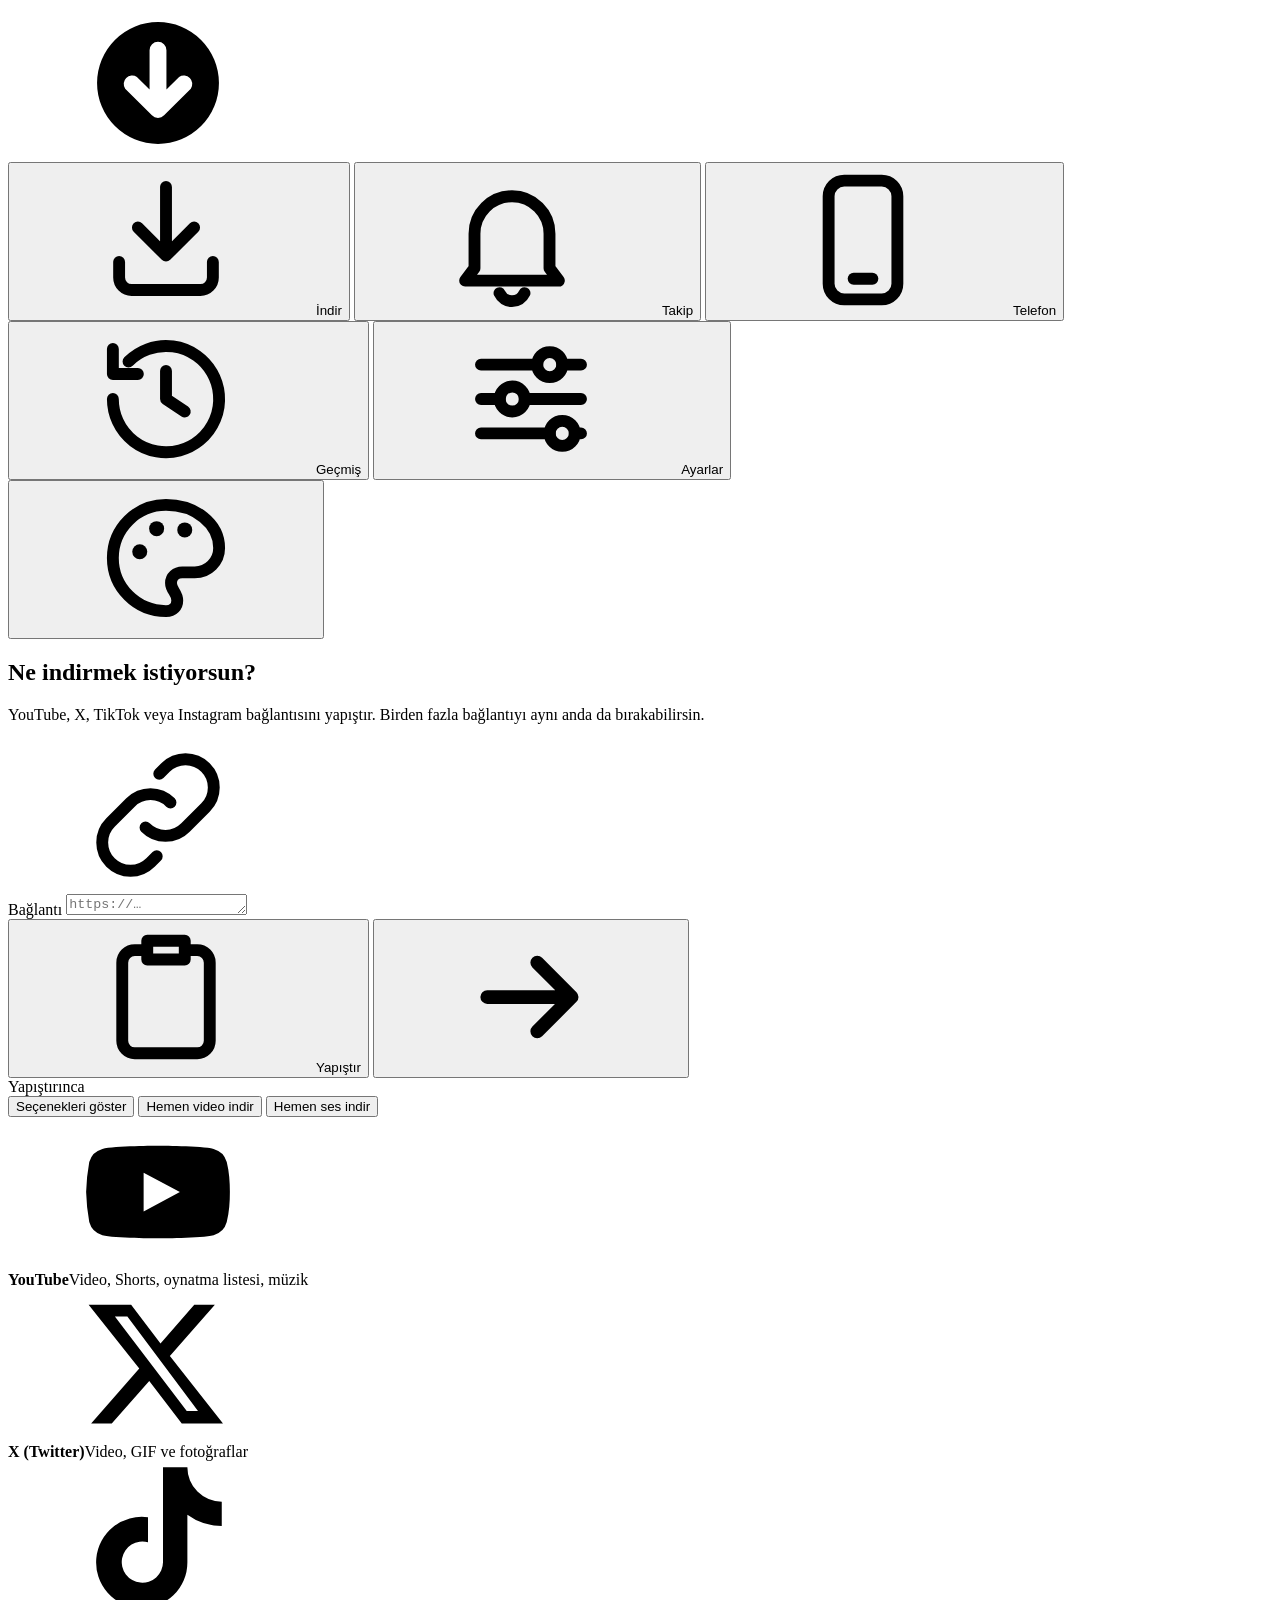
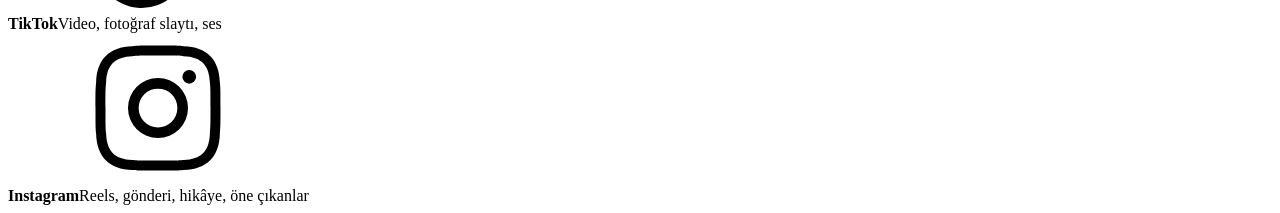
==== commit a11143cf: "Yakala 1.4.0: uygulama içi güncelleme ve yeni temalar - appupdate: GitHub'daki son sürümü denetler, " ====
--- a/yakala/web/index.html
+++ b/yakala/web/index.html
@@ -9,6 +9,7 @@
 <link rel="preconnect" href="https://fonts.gstatic.com" crossorigin>
 <link rel="stylesheet" href="https://fonts.googleapis.com/css2?family=Bricolage+Grotesque:opsz,wght@12..96,500..800&family=Instrument+Sans:wght@400..700&display=swap">
 <link rel="stylesheet" href="/static/style.css">
+<link rel="stylesheet" href="/static/themes.css">
 <link rel="icon" href="/static/icon.png">
 </head>
 <body>
@@ -49,6 +50,8 @@
   <symbol id="i-bell" viewBox="0 0 24 24"><path fill="none" stroke="currentColor" stroke-width="1.9" stroke-linecap="round" stroke-linejoin="round" d="M6 16.5V11a6 6 0 1 1 12 0v5.5l1.5 2h-15ZM10 20.5a2.2 2.2 0 0 0 4 0"/></symbol>
   <symbol id="i-plus" viewBox="0 0 24 24"><path fill="none" stroke="currentColor" stroke-width="2.2" stroke-linecap="round" d="M12 5v14M5 12h14"/></symbol>
   <symbol id="i-phone" viewBox="0 0 24 24"><rect x="6.5" y="2.5" width="11" height="19" rx="2.5" fill="none" stroke="currentColor" stroke-width="1.9"/><path fill="none" stroke="currentColor" stroke-width="1.9" stroke-linecap="round" d="M10.5 18.2h3"/></symbol>
+  <symbol id="i-sparkle" viewBox="0 0 24 24"><path fill="currentColor" d="M12 2.5l2.2 6.3 6.3 2.2-6.3 2.2L12 19.5l-2.2-6.3L3.5 11l6.3-2.2z"/></symbol>
+  <symbol id="i-palette" viewBox="0 0 24 24"><path fill="none" stroke="currentColor" stroke-width="1.9" stroke-linejoin="round" d="M12 3.5a8.5 8.5 0 1 0 0 17c1.2 0 1.8-.8 1.8-1.7 0-1.3-1-1.6-1-2.8 0-1 .8-1.7 1.8-1.7h2a3.9 3.9 0 0 0 3.9-3.9c0-3.9-3.8-6.9-8.5-6.9Z"/><circle cx="7.8" cy="11" r="1.2" fill="currentColor"/><circle cx="10.5" cy="7.3" r="1.2" fill="currentColor"/><circle cx="15" cy="7.5" r="1.2" fill="currentColor"/></symbol>
   <symbol id="i-logo" viewBox="0 0 32 32"><path fill="currentColor" d="M16 3a13 13 0 1 0 13 13A13 13 0 0 0 16 3Zm0 4.2a1.8 1.8 0 0 1 1.8 1.8v8.4l2.7-2.7a1.8 1.8 0 0 1 2.5 2.5l-5.7 5.7a1.8 1.8 0 0 1-2.6 0L9 17.2a1.8 1.8 0 0 1 2.5-2.5l2.7 2.7V9A1.8 1.8 0 0 1 16 7.2Z"/></symbol>
 </svg>
 
@@ -73,12 +76,20 @@
       <svg><use href="#i-settings"/></svg><span>Ayarlar</span>
     </button>
     <div class="rail-spacer"></div>
-    <button class="rail-btn small" id="themeBtn" aria-label="Temayı değiştir">
-      <svg><use href="#i-moon"/></svg>
+    <button class="rail-btn small" id="themeBtn" aria-label="Sonraki tema" title="Sonraki tema">
+      <svg><use href="#i-palette"/></svg>
     </button>
   </nav>
 
   <main class="main">
+    <div class="update-banner" id="updateBanner" hidden>
+      <svg class="ub-icon"><use href="#i-sparkle"/></svg>
+      <div class="ub-text"><b id="ubTitle"></b><span id="ubSub"></span></div>
+      <button class="text-btn" id="ubNotes">Neler yeni?</button>
+      <button class="dl-btn small" id="ubAction"></button>
+      <button class="icon-btn tiny" id="ubClose" aria-label="Şimdilik gizle"><svg><use href="#i-x"/></svg></button>
+      <pre class="ub-notes" id="ubNotesBody" hidden></pre>
+    </div>
     <!-- ================= İNDİR ================= -->
     <section class="view" id="view-home">
       <header class="hero">
@@ -263,6 +274,11 @@
 
       <div class="settings">
         <section class="set-group">
+          <h3>Görünüm</h3>
+          <div class="themes" id="themeGrid" role="radiogroup" aria-label="Tema"></div>
+        </section>
+
+        <section class="set-group">
           <h3>Kayıt yeri</h3>
           <div class="set-row">
             <div class="set-text"><b>İndirme klasörü</b><span class="path" id="sDir"></span></div>
@@ -400,6 +416,18 @@
           <div class="set-row">
             <div class="set-text"><b>Proxy</b><span>Örnek: socks5://127.0.0.1:1080</span></div>
             <div class="set-ctrl"><input class="text-input" data-s="proxy" type="text" placeholder="Kullanılmıyor" spellcheck="false"></div>
+          </div>
+        </section>
+
+        <section class="set-group" id="appUpdateGroup">
+          <h3>Uygulama güncellemeleri</h3>
+          <div class="set-row">
+            <div class="set-text"><b>Otomatik güncelle</b><span>Yeni sürüm GitHub'da yayınlanınca arka planda indirilir; "Yeniden başlat ve güncelle" deyince ya da Yakala'yı kapattığında kurulur. Kapalıyken yalnızca haber verilir.</span></div>
+            <div class="set-ctrl"><label class="switch"><input type="checkbox" data-s="app_auto_update"><i></i></label></div>
+          </div>
+          <div class="set-row">
+            <div class="set-text"><b id="auVersion">Yakala</b><span id="auStatus">Denetlenmedi.</span></div>
+            <div class="set-ctrl"><button class="soft-btn" id="auCheck"><svg><use href="#i-retry"/></svg>Güncellemeleri denetle</button></div>
           </div>
         </section>
 
